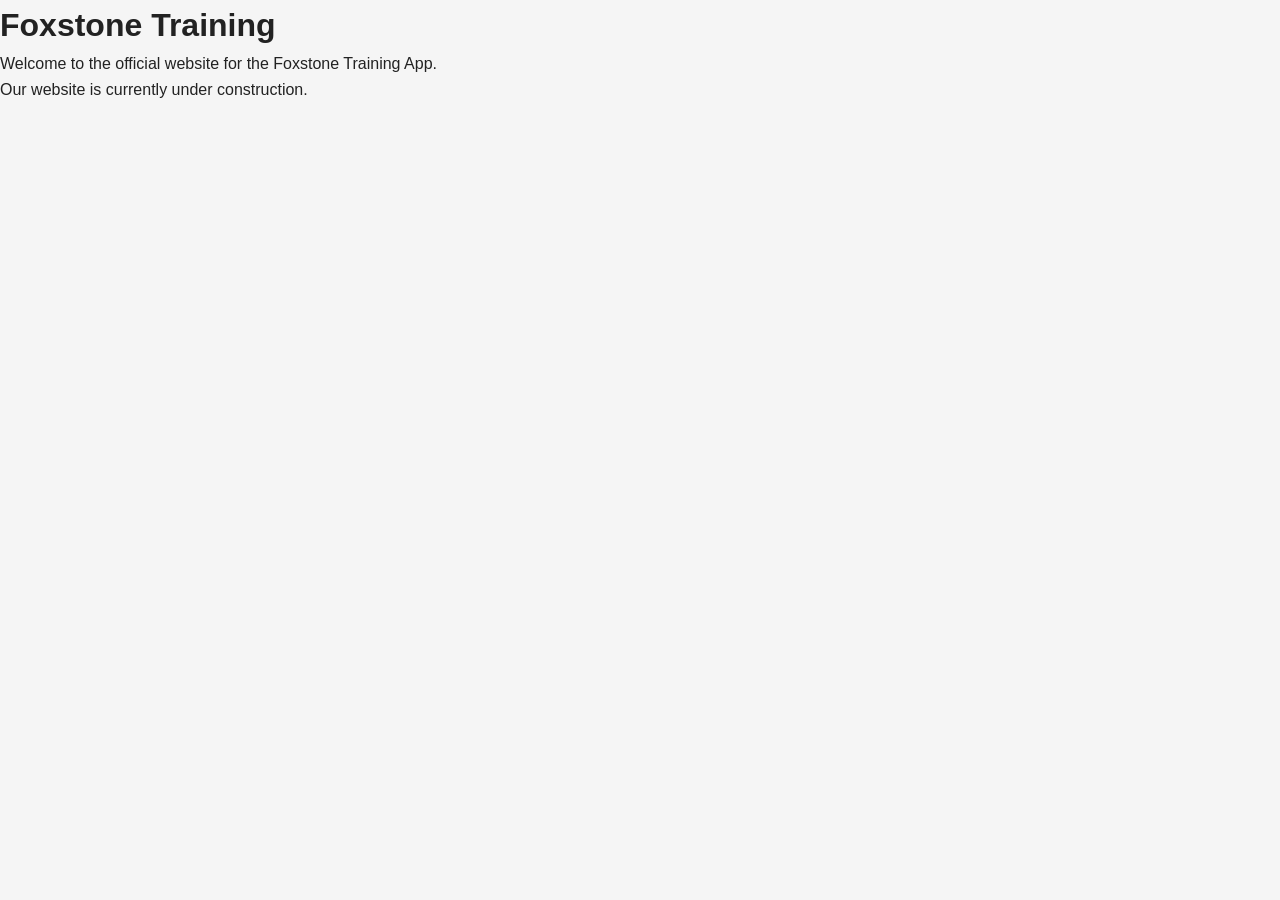
==== index.html @ b729b330 "Update index.html" ====
<!DOCTYPE html>
<html lang="en">
<head>
    <meta charset="UTF-8">
    <meta name="viewport" content="width=device-width, initial-scale=1.0">
    <title>Foxstone Training</title>
    <link rel="stylesheet" href="styles.css">
</head>
<body>

    <h1>Foxstone Training</h1>

    <p>Welcome to the official website for the Foxstone Training App.</p>

    <p>Our website is currently under construction.</p>

</body>
</html>
---- styles.css ----
/* Foxstone Training Website */

* {
    margin: 0;
    padding: 0;
    box-sizing: border-box;
}

body {
    font-family: Arial, Helvetica, sans-serif;
    background: #f5f5f5;
    color: #222;
    line-height: 1.6;
}

header {
    background: #b71c1c;
    color: white;
    text-align: center;
    padding: 60px 20px;
}

header h1 {
    font-size: 3rem;
    margin-bottom: 10px;
}

header p {
    font-size: 1.2rem;
}

main {
    max-width: 1000px;
    margin: 40px auto;
    padding: 20px;
}

section {
    background: white;
    padding: 30px;
    margin-bottom: 20px;
    border-radius: 10px;
}
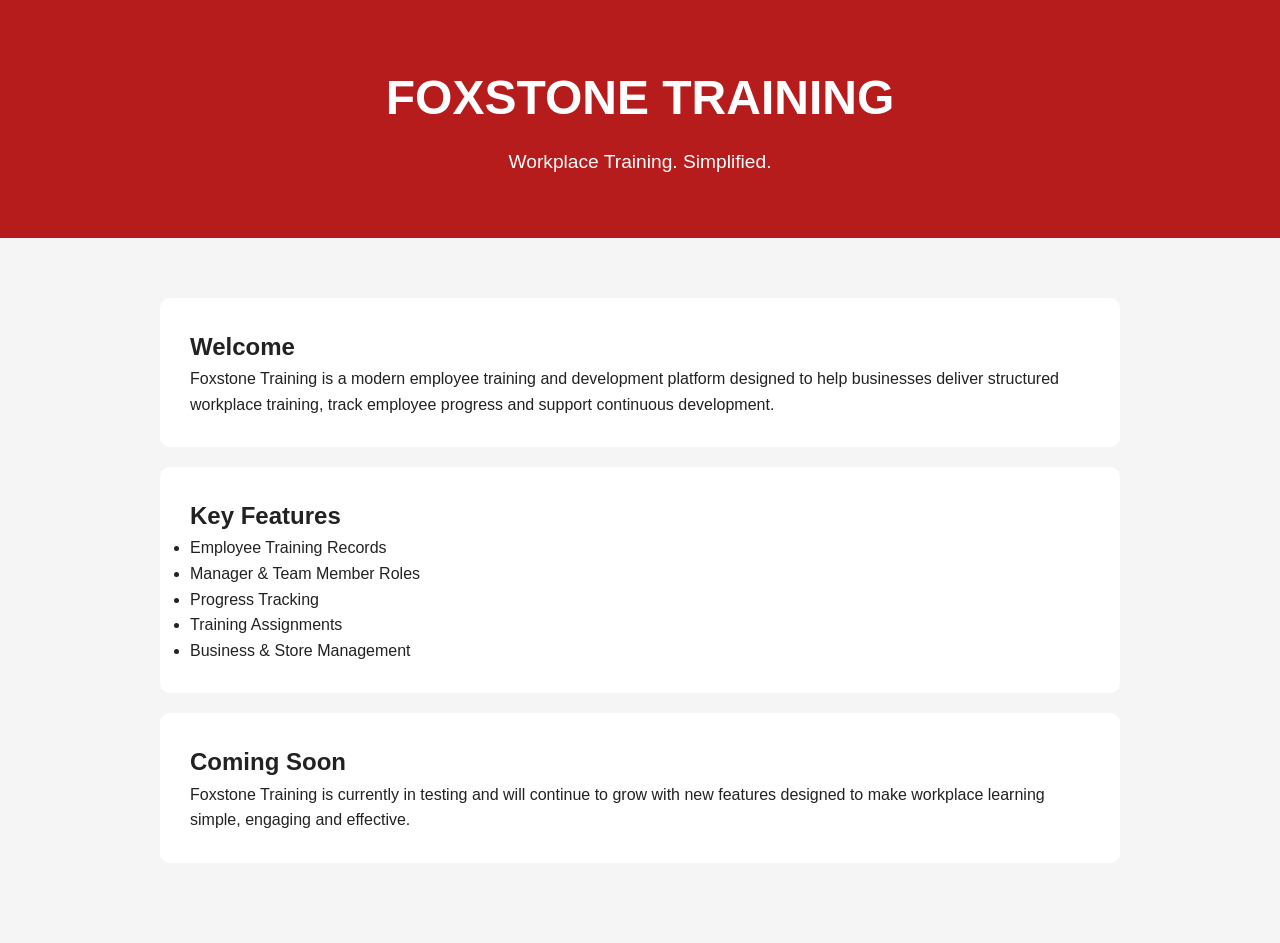
==== commit 8eff7ddd: "Update index.html" ====
--- a/index.html
+++ b/index.html
@@ -6,13 +6,53 @@
     <title>Foxstone Training</title>
     <link rel="stylesheet" href="styles.css">
 </head>
+
 <body>
 
-    <h1>Foxstone Training</h1>
+<header>
+    <h1>FOXSTONE TRAINING</h1>
+    <p>Workplace Training. Simplified.</p>
+</header>
 
-    <p>Welcome to the official website for the Foxstone Training App.</p>
+<main>
 
-    <p>Our website is currently under construction.</p>
+<section>
+    <h2>Welcome</h2>
+
+    <p>
+        Foxstone Training is a modern employee training and development platform
+        designed to help businesses deliver structured workplace training,
+        track employee progress and support continuous development.
+    </p>
+
+</section>
+
+<section>
+
+    <h2>Key Features</h2>
+
+    <ul>
+        <li>Employee Training Records</li>
+        <li>Manager & Team Member Roles</li>
+        <li>Progress Tracking</li>
+        <li>Training Assignments</li>
+        <li>Business & Store Management</li>
+    </ul>
+
+</section>
+
+<section>
+
+    <h2>Coming Soon</h2>
+
+    <p>
+        Foxstone Training is currently in testing and will continue to grow with
+        new features designed to make workplace learning simple, engaging and effective.
+    </p>
+
+</section>
+
+</main>
 
 </body>
 </html>
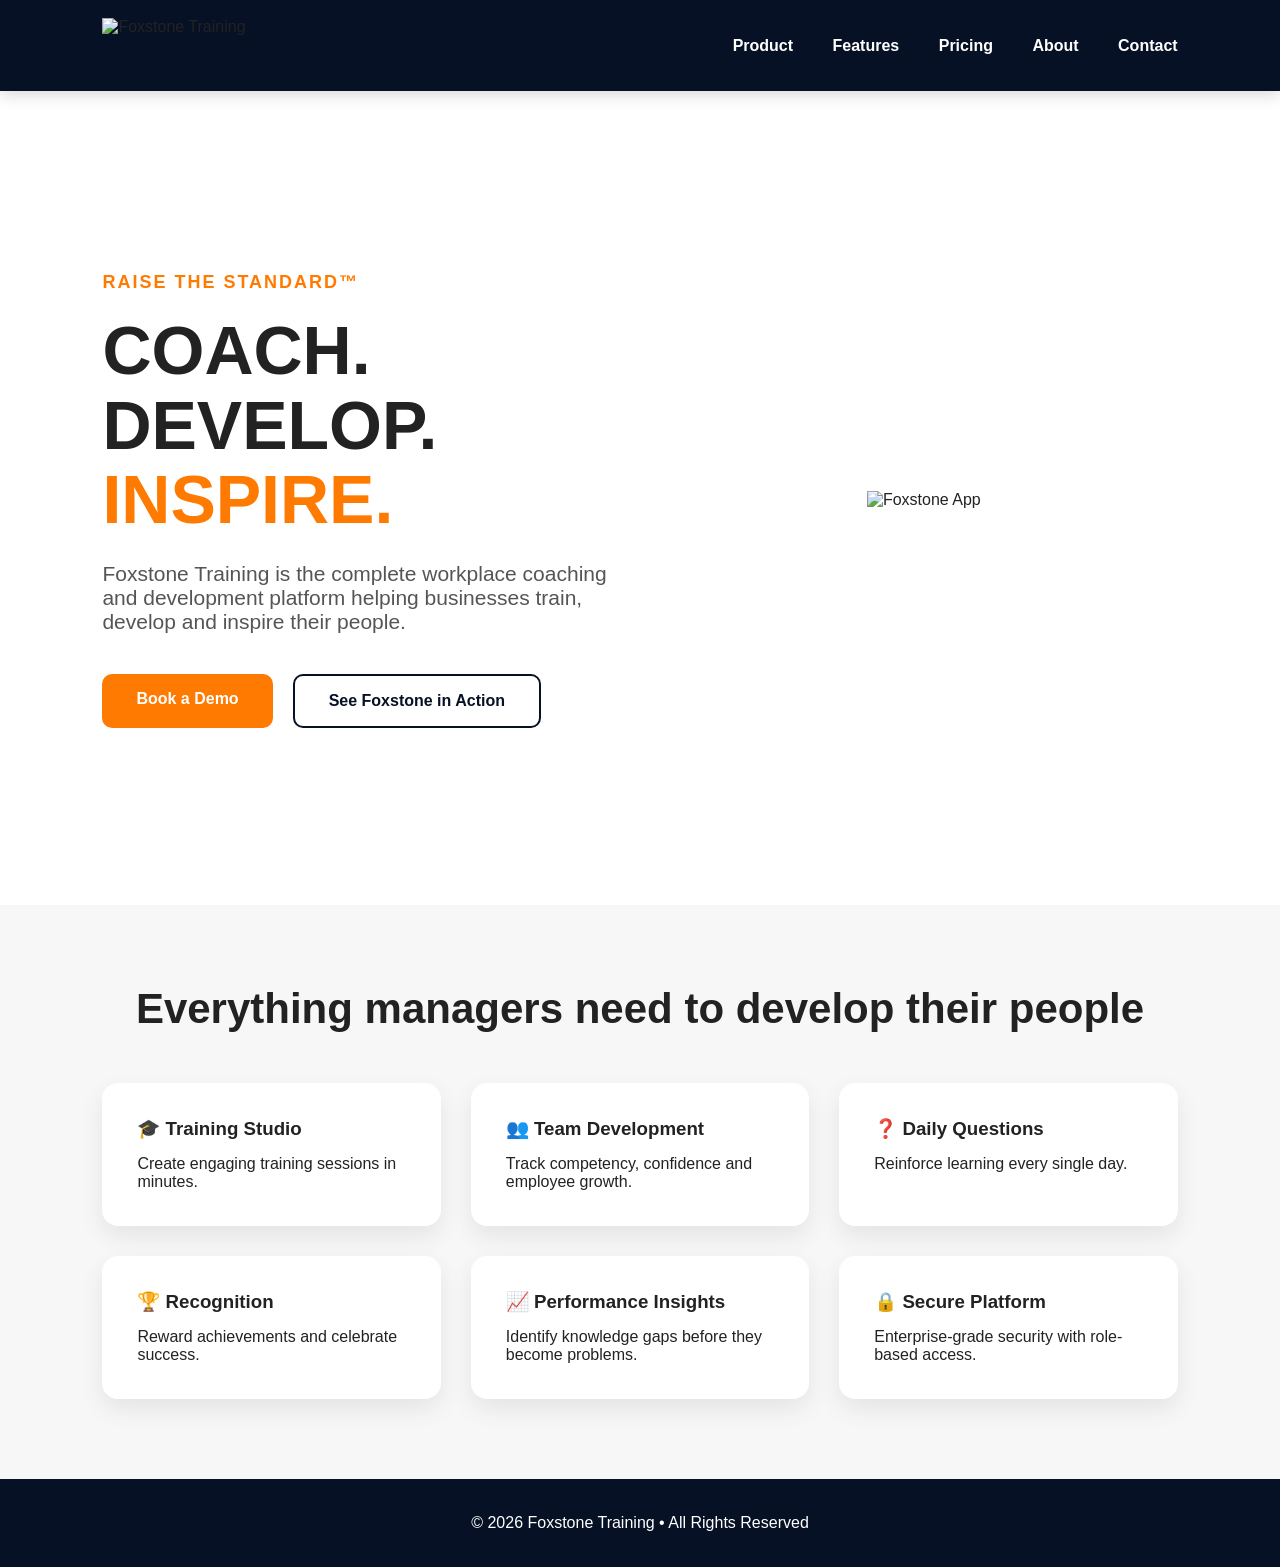
==== commit ef146d87: "Update index.html" ====
--- a/index.html
+++ b/index.html
@@ -1,58 +1,122 @@
 <!DOCTYPE html>
 <html lang="en">
+
 <head>
-    <meta charset="UTF-8">
-    <meta name="viewport" content="width=device-width, initial-scale=1.0">
-    <title>Foxstone Training</title>
-    <link rel="stylesheet" href="styles.css">
+
+<meta charset="UTF-8">
+<meta name="viewport" content="width=device-width, initial-scale=1.0">
+
+<title>Foxstone Training | Workplace Learning Platform</title>
+
+<link rel="stylesheet" href="styles.css">
+
 </head>
 
 <body>
 
 <header>
-    <h1>FOXSTONE TRAINING</h1>
-    <p>Workplace Training. Simplified.</p>
+
+<img src="images/logo.png" class="logo" alt="Foxstone Training">
+
+<nav>
+
+<a href="#">Product</a>
+<a href="#">Features</a>
+<a href="#">Pricing</a>
+<a href="#">About</a>
+<a href="#">Contact</a>
+
+</nav>
+
 </header>
 
-<main>
+<section class="hero">
 
-<section>
-    <h2>Welcome</h2>
+<div class="hero-left">
 
-    <p>
-        Foxstone Training is a modern employee training and development platform
-        designed to help businesses deliver structured workplace training,
-        track employee progress and support continuous development.
-    </p>
+<div class="tagline">
+RAISE THE STANDARD™
+</div>
+
+<h1>
+
+COACH.<br>
+DEVELOP.<br>
+<span class="orange">INSPIRE.</span>
+
+</h1>
+
+<p>
+
+Foxstone Training is the complete workplace coaching and development
+platform helping businesses train, develop and inspire their people.
+
+</p>
+
+<div class="buttons">
+
+<a href="#" class="btn primary">Book a Demo</a>
+
+<a href="#" class="btn secondary">See Foxstone in Action</a>
+
+</div>
+
+</div>
+
+<div class="hero-right">
+
+<img src="images/hero.png" alt="Foxstone App">
+
+</div>
 
 </section>
 
-<section>
+<section class="features">
 
-    <h2>Key Features</h2>
+<h2>Everything managers need to develop their people</h2>
 
-    <ul>
-        <li>Employee Training Records</li>
-        <li>Manager & Team Member Roles</li>
-        <li>Progress Tracking</li>
-        <li>Training Assignments</li>
-        <li>Business & Store Management</li>
-    </ul>
+<div class="grid">
+
+<div class="card">
+<h3>🎓 Training Studio</h3>
+<p>Create engaging training sessions in minutes.</p>
+</div>
+
+<div class="card">
+<h3>👥 Team Development</h3>
+<p>Track competency, confidence and employee growth.</p>
+</div>
+
+<div class="card">
+<h3>❓ Daily Questions</h3>
+<p>Reinforce learning every single day.</p>
+</div>
+
+<div class="card">
+<h3>🏆 Recognition</h3>
+<p>Reward achievements and celebrate success.</p>
+</div>
+
+<div class="card">
+<h3>📈 Performance Insights</h3>
+<p>Identify knowledge gaps before they become problems.</p>
+</div>
+
+<div class="card">
+<h3>🔒 Secure Platform</h3>
+<p>Enterprise-grade security with role-based access.</p>
+</div>
+
+</div>
 
 </section>
 
-<section>
+<footer>
 
-    <h2>Coming Soon</h2>
+© 2026 Foxstone Training • All Rights Reserved
 
-    <p>
-        Foxstone Training is currently in testing and will continue to grow with
-        new features designed to make workplace learning simple, engaging and effective.
-    </p>
-
-</section>
-
-</main>
+</footer>
 
 </body>
+
 </html>
--- a/styles.css
+++ b/styles.css
@@ -1,43 +1,177 @@
-/* Foxstone Training Website */
-
-* {
-    margin: 0;
-    padding: 0;
-    box-sizing: border-box;
+*{
+    margin:0;
+    padding:0;
+    box-sizing:border-box;
 }
 
-body {
-    font-family: Arial, Helvetica, sans-serif;
-    background: #f5f5f5;
-    color: #222;
-    line-height: 1.6;
+body{
+    font-family:Arial,Helvetica,sans-serif;
+    background:#ffffff;
+    color:#222;
 }
 
-header {
-    background: #b71c1c;
-    color: white;
-    text-align: center;
-    padding: 60px 20px;
+header{
+    position:fixed;
+    top:0;
+    left:0;
+    width:100%;
+    background:#071126;
+    padding:18px 8%;
+    display:flex;
+    justify-content:space-between;
+    align-items:center;
+    z-index:1000;
+    box-shadow:0 4px 15px rgba(0,0,0,.15);
 }
 
-header h1 {
-    font-size: 3rem;
-    margin-bottom: 10px;
+.logo{
+    height:55px;
 }
 
-header p {
-    font-size: 1.2rem;
+nav a{
+    color:white;
+    text-decoration:none;
+    margin-left:35px;
+    font-weight:bold;
+    transition:.3s;
 }
 
-main {
-    max-width: 1000px;
-    margin: 40px auto;
-    padding: 20px;
+nav a:hover{
+    color:#ff7a00;
 }
 
-section {
-    background: white;
-    padding: 30px;
-    margin-bottom: 20px;
-    border-radius: 10px;
+.hero{
+    margin-top:95px;
+    min-height:90vh;
+    display:flex;
+    align-items:center;
+    justify-content:space-between;
+    padding:80px 8%;
+    gap:60px;
 }
+
+.hero-left{
+    flex:1;
+}
+
+.hero-right{
+    flex:1;
+    text-align:center;
+}
+
+.hero-right img{
+    width:100%;
+    max-width:700px;
+}
+
+.tagline{
+    color:#ff7a00;
+    font-size:18px;
+    font-weight:bold;
+    letter-spacing:2px;
+    margin-bottom:20px;
+}
+
+.hero h1{
+    font-size:68px;
+    line-height:1.1;
+    margin-bottom:25px;
+}
+
+.orange{
+    color:#ff7a00;
+}
+
+.hero p{
+    font-size:21px;
+    color:#555;
+    margin-bottom:40px;
+    max-width:600px;
+}
+
+.buttons{
+    display:flex;
+    gap:20px;
+}
+
+.btn{
+    padding:16px 34px;
+    border-radius:10px;
+    text-decoration:none;
+    font-weight:bold;
+    transition:.3s;
+}
+
+.primary{
+    background:#ff7a00;
+    color:white;
+}
+
+.secondary{
+    border:2px solid #071126;
+    color:#071126;
+}
+
+.btn:hover{
+    transform:translateY(-3px);
+}
+
+.features{
+    padding:80px 8%;
+    background:#f7f7f7;
+}
+
+.features h2{
+    text-align:center;
+    font-size:42px;
+    margin-bottom:50px;
+}
+
+.grid{
+    display:grid;
+    grid-template-columns:repeat(3,1fr);
+    gap:30px;
+}
+
+.card{
+    background:white;
+    padding:35px;
+    border-radius:16px;
+    box-shadow:0 10px 25px rgba(0,0,0,.08);
+}
+
+.card h3{
+    margin-bottom:15px;
+}
+
+footer{
+    background:#071126;
+    color:white;
+    text-align:center;
+    padding:35px;
+}
+
+@media(max-width:900px){
+
+.hero{
+flex-direction:column;
+text-align:center;
+}
+
+.hero h1{
+font-size:46px;
+}
+
+.grid{
+grid-template-columns:1fr;
+}
+
+.buttons{
+justify-content:center;
+}
+
+nav{
+display:none;
+}
+
+}
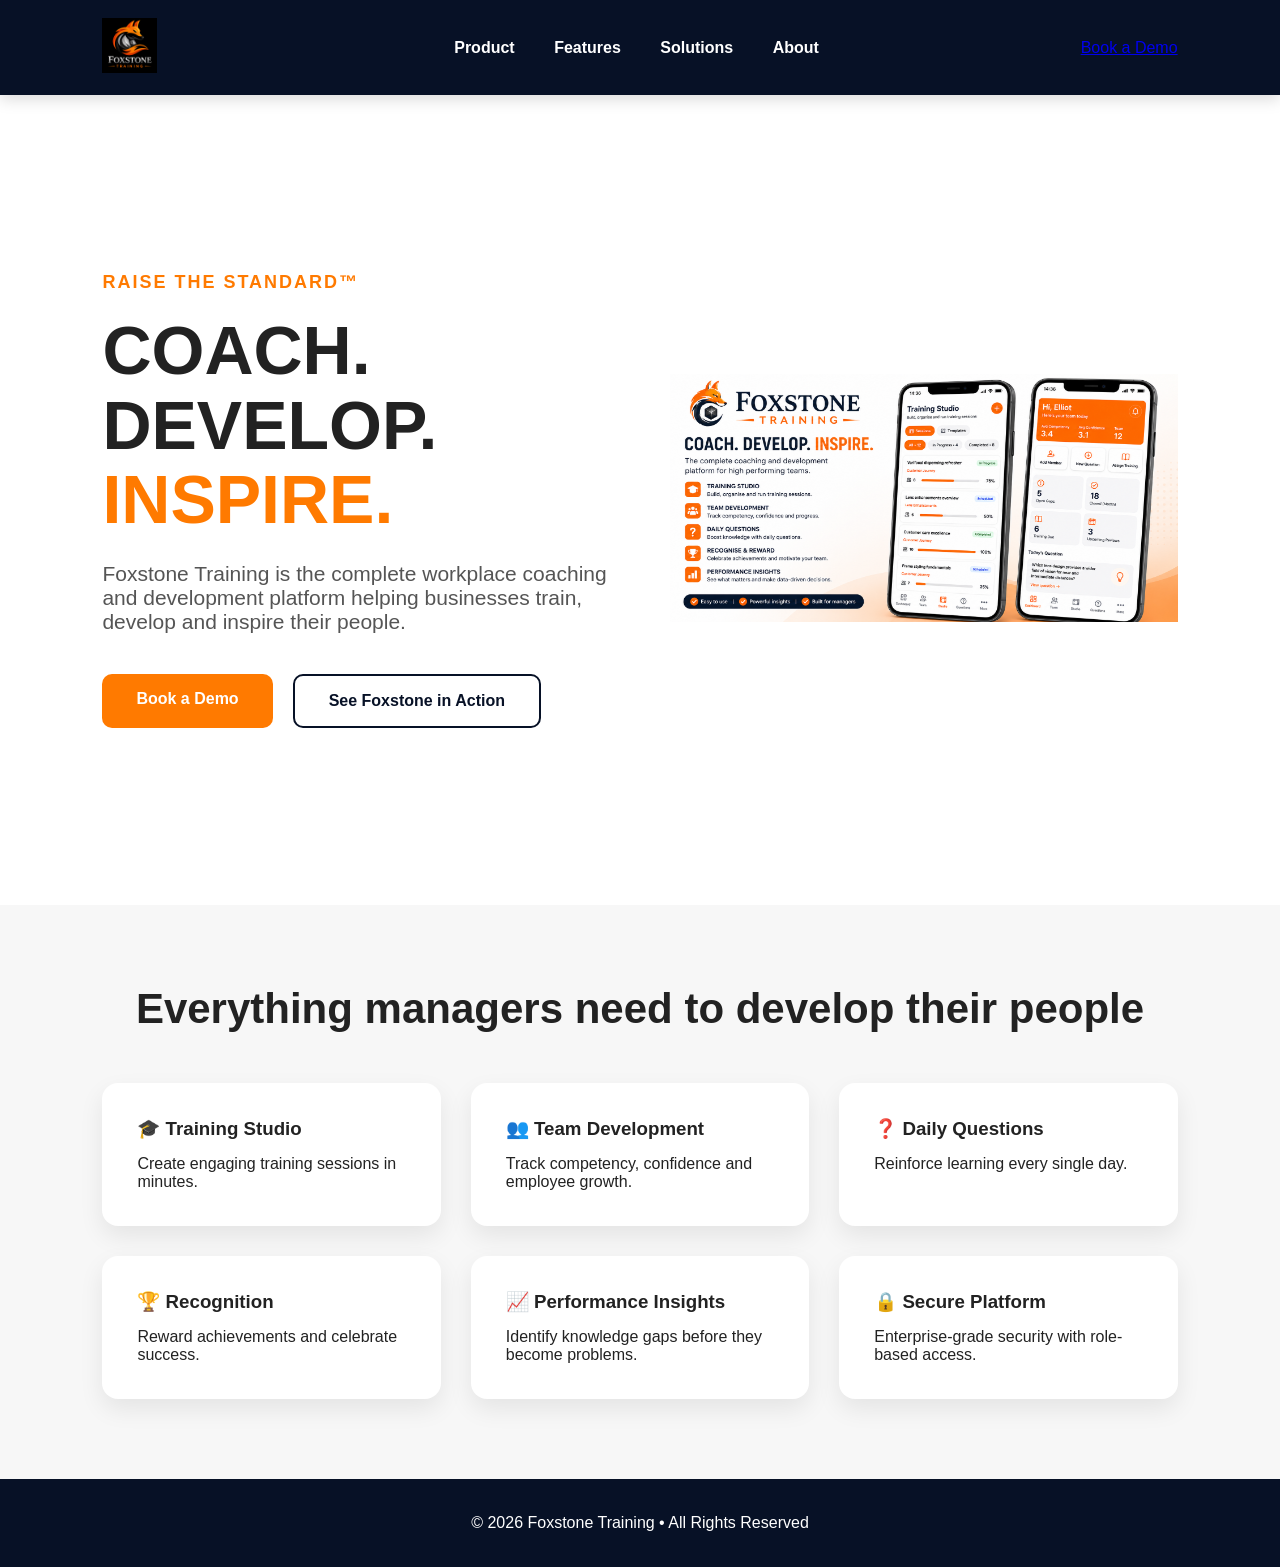
==== commit ae07abff: "Update index.html" ====
--- a/index.html
+++ b/index.html
@@ -16,17 +16,22 @@
 
 <header>
 
-<img src="images/logo.png" class="logo" alt="Foxstone Training">
+    <div class="logo-container">
+        <img src="images/logo.png" class="logo" alt="Foxstone Training">
+    </div>
 
-<nav>
+    <nav>
 
-<a href="#">Product</a>
-<a href="#">Features</a>
-<a href="#">Pricing</a>
-<a href="#">About</a>
-<a href="#">Contact</a>
+        <a href="#">Product</a>
+        <a href="#">Features</a>
+        <a href="#">Solutions</a>
+        <a href="#">About</a>
 
-</nav>
+    </nav>
+
+    <a href="#" class="demo-btn">
+        Book a Demo
+    </a>
 
 </header>
 
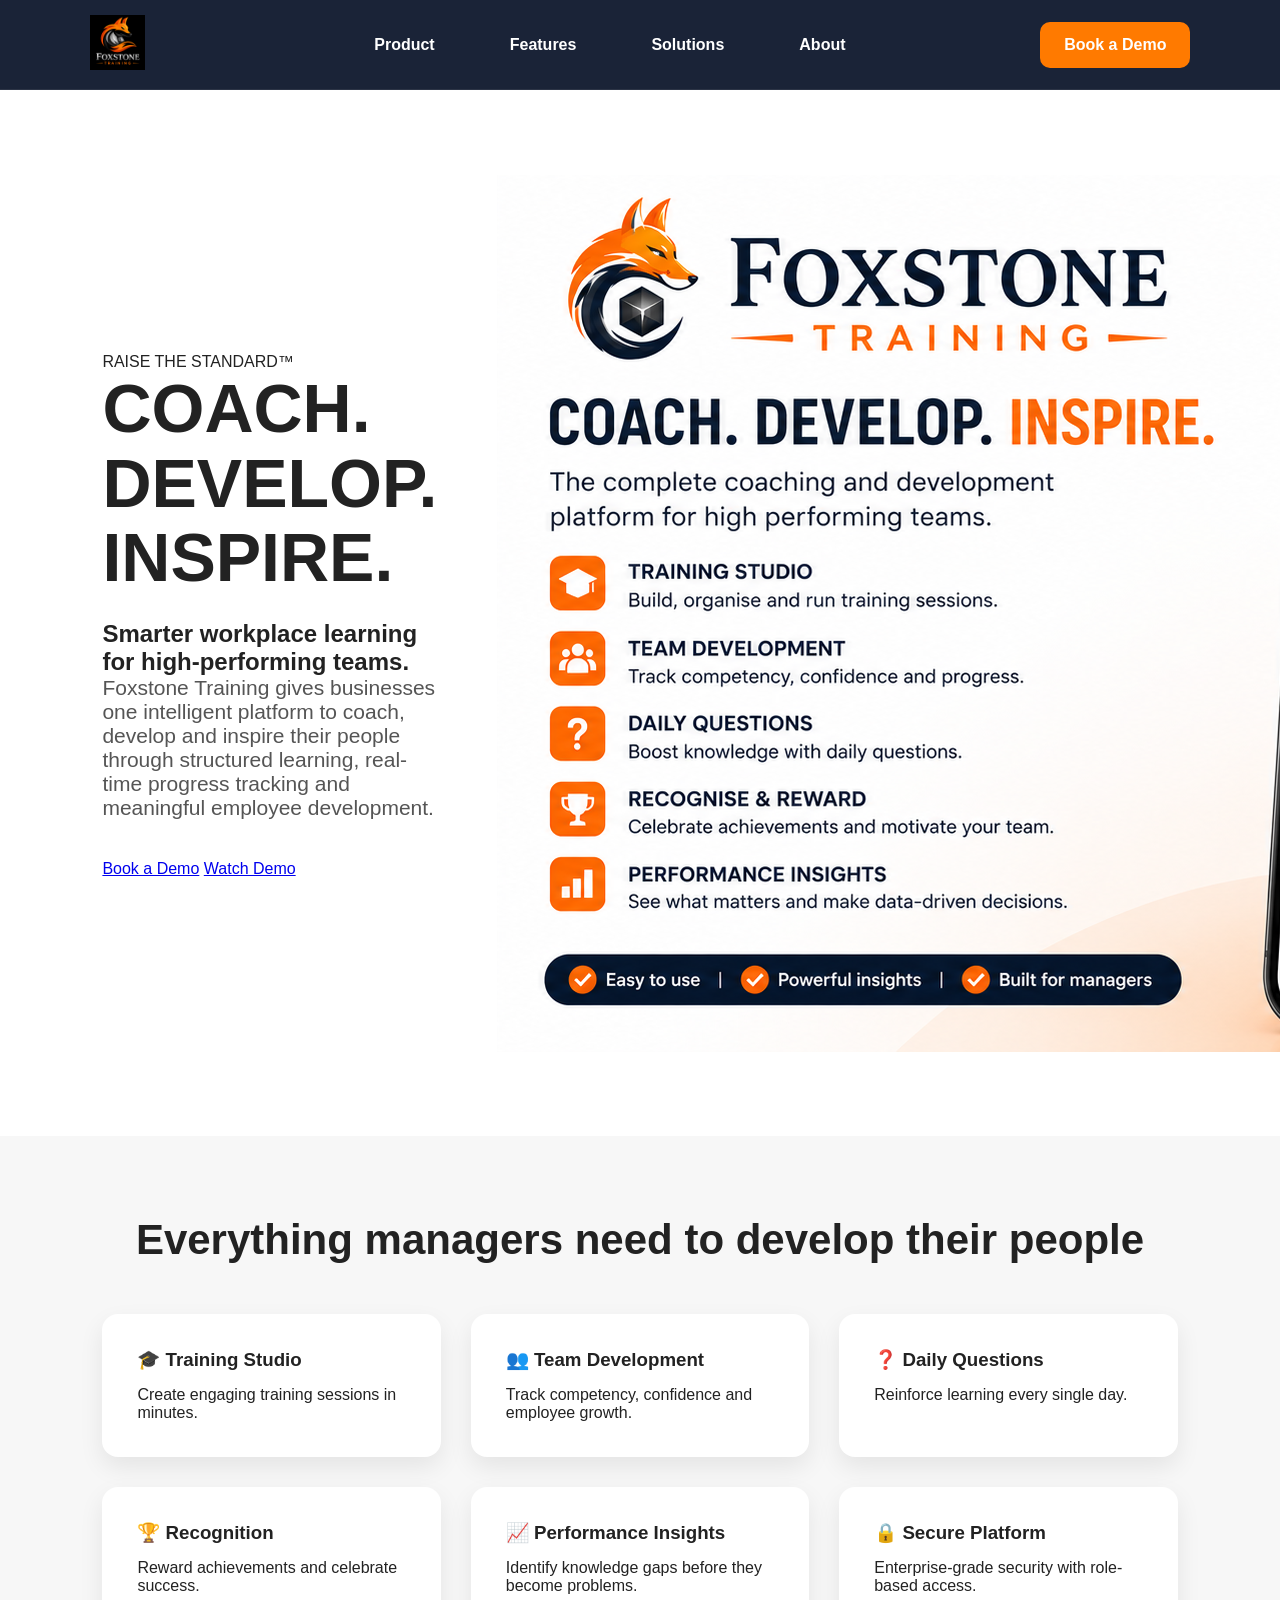
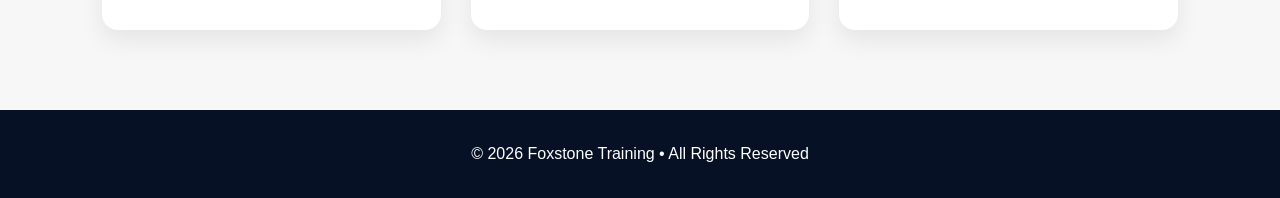
==== commit 7f889f6c: "Update index.html" ====
--- a/index.html
+++ b/index.html
@@ -37,42 +37,39 @@
 
 <section class="hero">
 
-<div class="hero-left">
+    <div class="hero-text">
 
-<div class="tagline">
-RAISE THE STANDARD™
-</div>
+        <span class="tag">RAISE THE STANDARD™</span>
 
-<h1>
+        <h1>
+            COACH.<br>
+            DEVELOP.<br>
+            INSPIRE.
+        </h1>
 
-COACH.<br>
-DEVELOP.<br>
-<span class="orange">INSPIRE.</span>
+        <h2>Smarter workplace learning for high-performing teams.</h2>
 
-</h1>
+        <p>
+            Foxstone Training gives businesses one intelligent platform to coach,
+            develop and inspire their people through structured learning,
+            real-time progress tracking and meaningful employee development.
+        </p>
 
-<p>
+        <div class="hero-buttons">
 
-Foxstone Training is the complete workplace coaching and development
-platform helping businesses train, develop and inspire their people.
+            <a href="#" class="primary-btn">Book a Demo</a>
 
-</p>
+            <a href="#" class="secondary-btn">Watch Demo</a>
 
-<div class="buttons">
+        </div>
 
-<a href="#" class="btn primary">Book a Demo</a>
+    </div>
 
-<a href="#" class="btn secondary">See Foxstone in Action</a>
+    <div class="hero-image">
 
-</div>
+        <img src="images/hero.png" alt="Foxstone App">
 
-</div>
-
-<div class="hero-right">
-
-<img src="images/hero.png" alt="Foxstone App">
-
-</div>
+    </div>
 
 </section>
 
--- a/styles.css
+++ b/styles.css
@@ -11,17 +11,91 @@
 }
 
 header{
-    position:fixed;
-    top:0;
-    left:0;
-    width:100%;
-    background:#071126;
-    padding:18px 8%;
-    display:flex;
-    justify-content:space-between;
-    align-items:center;
-    z-index:1000;
-    box-shadow:0 4px 15px rgba(0,0,0,.15);
+
+position:fixed;
+
+top:0;
+
+left:0;
+
+width:100%;
+
+height:90px;
+
+padding:0 7%;
+
+display:flex;
+
+justify-content:space-between;
+
+align-items:center;
+
+background:rgba(7,17,38,.92);
+
+backdrop-filter:blur(15px);
+
+z-index:1000;
+
+border-bottom:1px solid rgba(255,255,255,.08);
+
+}
+
+.logo{
+
+height:60px;
+
+}
+
+nav{
+
+display:flex;
+
+gap:40px;
+
+}
+
+nav a{
+
+color:white;
+
+text-decoration:none;
+
+font-weight:600;
+
+transition:.3s;
+
+}
+
+nav a:hover{
+
+color:#ff7a00;
+
+}
+
+.demo-btn{
+
+background:#ff7a00;
+
+color:white;
+
+padding:14px 24px;
+
+border-radius:10px;
+
+text-decoration:none;
+
+font-weight:bold;
+
+transition:.3s;
+
+}
+
+.demo-btn:hover{
+
+transform:translateY(-3px);
+
+box-shadow:0 12px 30px rgba(255,122,0,.35);
+
 }
 
 .logo{
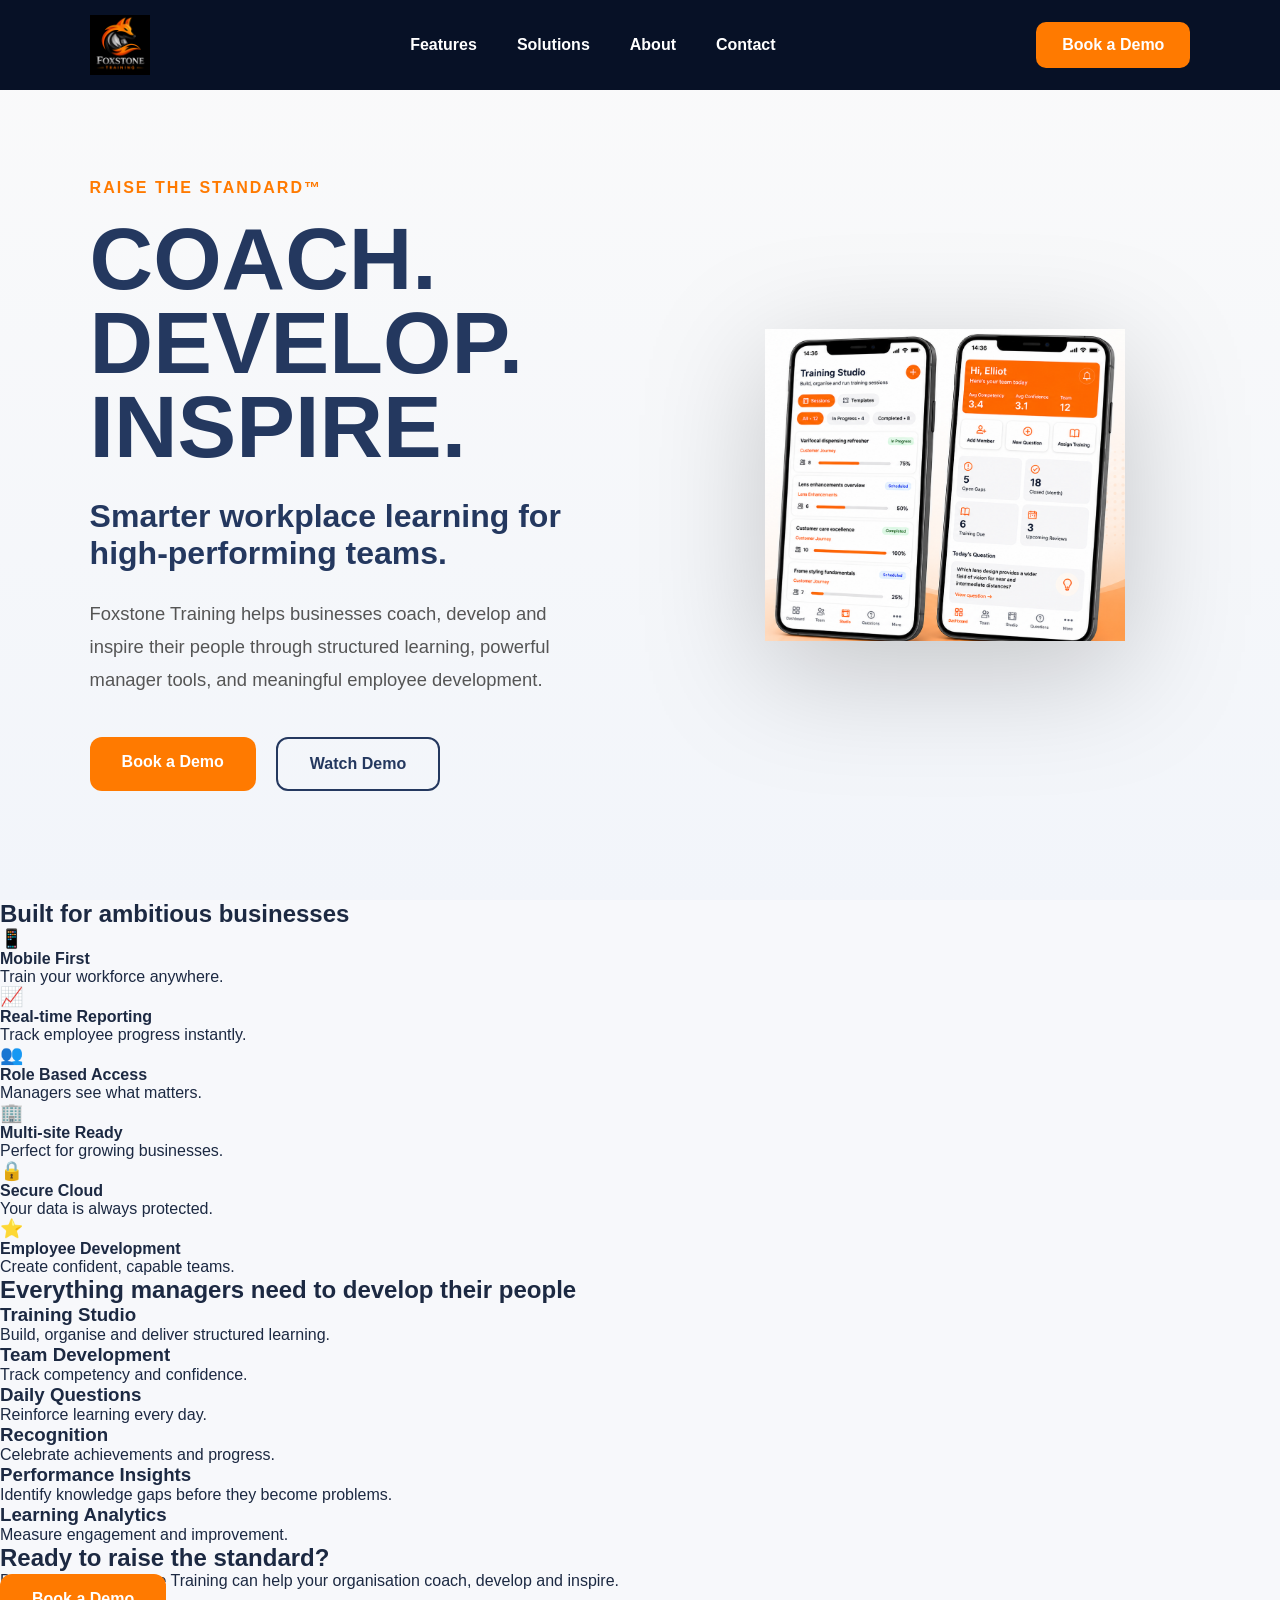
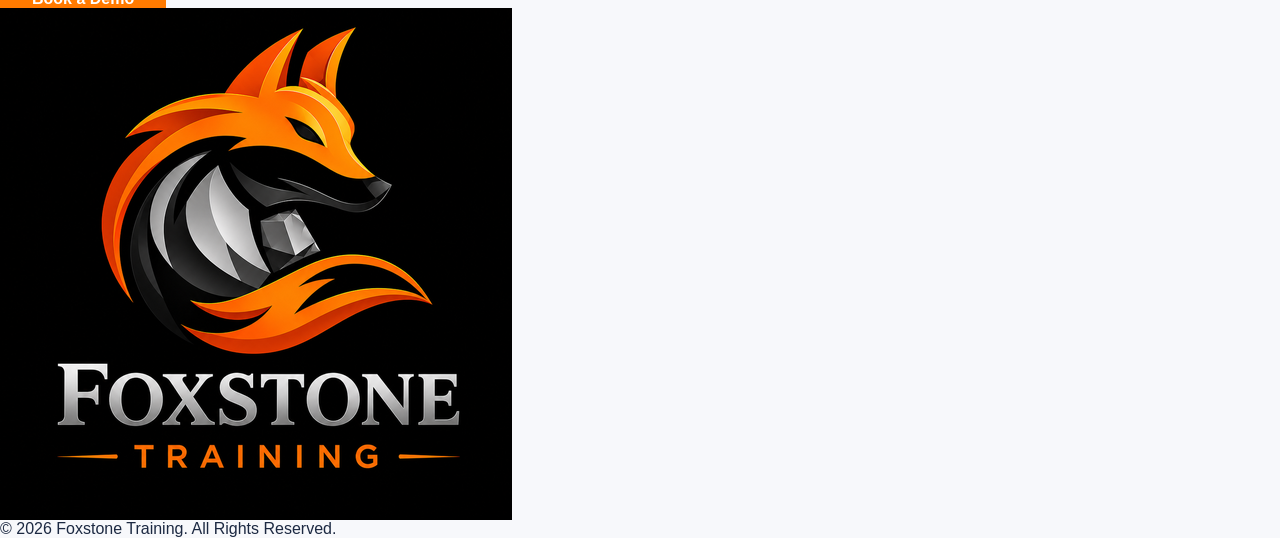
==== commit 32e46dd7: "Update index.html" ====
--- a/index.html
+++ b/index.html
@@ -1,31 +1,28 @@
 <!DOCTYPE html>
 <html lang="en">
-
 <head>
-
-<meta charset="UTF-8">
-<meta name="viewport" content="width=device-width, initial-scale=1.0">
-
-<title>Foxstone Training | Workplace Learning Platform</title>
-
-<link rel="stylesheet" href="styles.css">
-
+    <meta charset="UTF-8">
+    <meta name="viewport" content="width=device-width, initial-scale=1.0">
+
+    <title>Foxstone Training | Workplace Learning Platform</title>
+
+    <link rel="stylesheet" href="styles.css">
 </head>
 
 <body>
 
 <header>
 
-    <div class="logo-container">
+    <a href="#" class="logo-container">
         <img src="images/logo.png" class="logo" alt="Foxstone Training">
-    </div>
+    </a>
 
     <nav>
 
-        <a href="#">Product</a>
-        <a href="#">Features</a>
-        <a href="#">Solutions</a>
-        <a href="#">About</a>
+        <a href="#features">Features</a>
+        <a href="#solutions">Solutions</a>
+        <a href="#about">About</a>
+        <a href="#contact">Contact</a>
 
     </nav>
 
@@ -35,31 +32,52 @@
 
 </header>
 
+
 <section class="hero">
 
     <div class="hero-text">
 
-        <span class="tag">RAISE THE STANDARD™</span>
+        <span class="tag">
+            RAISE THE STANDARD™
+        </span>
 
         <h1>
+
             COACH.<br>
             DEVELOP.<br>
             INSPIRE.
+
         </h1>
 
-        <h2>Smarter workplace learning for high-performing teams.</h2>
+        <h2>
+
+            Smarter workplace learning
+            for high-performing teams.
+
+        </h2>
 
         <p>
-            Foxstone Training gives businesses one intelligent platform to coach,
-            develop and inspire their people through structured learning,
-            real-time progress tracking and meaningful employee development.
+
+            Foxstone Training helps businesses coach,
+            develop and inspire their people through
+            structured learning, powerful manager tools,
+            and meaningful employee development.
+
         </p>
 
         <div class="hero-buttons">
 
-            <a href="#" class="primary-btn">Book a Demo</a>
-
-            <a href="#" class="secondary-btn">Watch Demo</a>
+            <a href="#" class="primary-btn">
+
+                Book a Demo
+
+            </a>
+
+            <a href="#" class="secondary-btn">
+
+                Watch Demo
+
+            </a>
 
         </div>
 
@@ -67,58 +85,202 @@
 
     <div class="hero-image">
 
-        <img src="images/hero.png" alt="Foxstone App">
-
-    </div>
-
-</section>
-
-<section class="features">
-
-<h2>Everything managers need to develop their people</h2>
-
-<div class="grid">
-
-<div class="card">
-<h3>🎓 Training Studio</h3>
-<p>Create engaging training sessions in minutes.</p>
-</div>
-
-<div class="card">
-<h3>👥 Team Development</h3>
-<p>Track competency, confidence and employee growth.</p>
-</div>
-
-<div class="card">
-<h3>❓ Daily Questions</h3>
-<p>Reinforce learning every single day.</p>
-</div>
-
-<div class="card">
-<h3>🏆 Recognition</h3>
-<p>Reward achievements and celebrate success.</p>
-</div>
-
-<div class="card">
-<h3>📈 Performance Insights</h3>
-<p>Identify knowledge gaps before they become problems.</p>
-</div>
-
-<div class="card">
-<h3>🔒 Secure Platform</h3>
-<p>Enterprise-grade security with role-based access.</p>
-</div>
-
-</div>
-
-</section>
-
-<footer>
-
-© 2026 Foxstone Training • All Rights Reserved
+        <img src="images/hero.png" alt="Foxstone Training App">
+
+    </div>
+
+</section>
+
+
+<section class="trust">
+
+    <h2>
+
+        Built for ambitious businesses
+
+    </h2>
+
+    <div class="trust-grid">
+
+        <div class="trust-card">
+
+            <h3>📱</h3>
+
+            <h4>Mobile First</h4>
+
+            <p>Train your workforce anywhere.</p>
+
+        </div>
+
+        <div class="trust-card">
+
+            <h3>📈</h3>
+
+            <h4>Real-time Reporting</h4>
+
+            <p>Track employee progress instantly.</p>
+
+        </div>
+
+        <div class="trust-card">
+
+            <h3>👥</h3>
+
+            <h4>Role Based Access</h4>
+
+            <p>Managers see what matters.</p>
+
+        </div>
+
+        <div class="trust-card">
+
+            <h3>🏢</h3>
+
+            <h4>Multi-site Ready</h4>
+
+            <p>Perfect for growing businesses.</p>
+
+        </div>
+
+        <div class="trust-card">
+
+            <h3>🔒</h3>
+
+            <h4>Secure Cloud</h4>
+
+            <p>Your data is always protected.</p>
+
+        </div>
+
+        <div class="trust-card">
+
+            <h3>⭐</h3>
+
+            <h4>Employee Development</h4>
+
+            <p>Create confident, capable teams.</p>
+
+        </div>
+
+    </div>
+
+</section>
+
+
+<section id="features" class="features">
+
+    <h2>
+
+        Everything managers need
+        to develop their people
+
+    </h2>
+
+    <div class="feature-grid">
+
+        <article class="feature-card">
+
+            <h3>Training Studio</h3>
+
+            <p>
+                Build, organise and deliver structured learning.
+            </p>
+
+        </article>
+
+        <article class="feature-card">
+
+            <h3>Team Development</h3>
+
+            <p>
+                Track competency and confidence.
+            </p>
+
+        </article>
+
+        <article class="feature-card">
+
+            <h3>Daily Questions</h3>
+
+            <p>
+                Reinforce learning every day.
+            </p>
+
+        </article>
+
+        <article class="feature-card">
+
+            <h3>Recognition</h3>
+
+            <p>
+                Celebrate achievements and progress.
+            </p>
+
+        </article>
+
+        <article class="feature-card">
+
+            <h3>Performance Insights</h3>
+
+            <p>
+                Identify knowledge gaps before they become problems.
+            </p>
+
+        </article>
+
+        <article class="feature-card">
+
+            <h3>Learning Analytics</h3>
+
+            <p>
+                Measure engagement and improvement.
+            </p>
+
+        </article>
+
+    </div>
+
+</section>
+
+
+<section class="cta">
+
+    <h2>
+
+        Ready to raise the standard?
+
+    </h2>
+
+    <p>
+
+        Discover how Foxstone Training can help
+        your organisation coach, develop and inspire.
+
+    </p>
+
+    <a href="#" class="primary-btn">
+
+        Book a Demo
+
+    </a>
+
+</section>
+
+
+<footer id="contact">
+
+    <img src="images/logo.png" class="footer-logo" alt="Foxstone">
+
+    <p>
+
+        © 2026 Foxstone Training.
+        All Rights Reserved.
+
+    </p>
 
 </footer>
 
+<script src="script.js"></script>
+
 </body>
-
 </html>
--- a/styles.css
+++ b/styles.css
@@ -1,3 +1,7 @@
+/* ==========================
+   FOXSTONE WEBSITE v1.0
+========================== */
+
 *{
     margin:0;
     padding:0;
@@ -5,108 +9,47 @@
 }
 
 body{
-    font-family:Arial,Helvetica,sans-serif;
-    background:#ffffff;
-    color:#222;
-}
+    font-family:Arial, Helvetica, sans-serif;
+    background:#f7f8fb;
+    color:#1c2942;
+}
+
+img{
+    max-width:100%;
+    display:block;
+}
+
+/* ==========================
+   HEADER
+========================== */
 
 header{
-
-position:fixed;
-
-top:0;
-
-left:0;
-
-width:100%;
-
-height:90px;
-
-padding:0 7%;
-
-display:flex;
-
-justify-content:space-between;
-
-align-items:center;
-
-background:rgba(7,17,38,.92);
-
-backdrop-filter:blur(15px);
-
-z-index:1000;
-
-border-bottom:1px solid rgba(255,255,255,.08);
-
+    position:fixed;
+    top:0;
+    left:0;
+    width:100%;
+    height:90px;
+    padding:0 7%;
+    display:flex;
+    justify-content:space-between;
+    align-items:center;
+    background:#071126;
+    z-index:1000;
 }
 
 .logo{
-
-height:60px;
-
+    height:60px;
 }
 
 nav{
-
-display:flex;
-
-gap:40px;
-
+    display:flex;
+    gap:40px;
 }
 
 nav a{
-
-color:white;
-
-text-decoration:none;
-
-font-weight:600;
-
-transition:.3s;
-
-}
-
-nav a:hover{
-
-color:#ff7a00;
-
-}
-
-.demo-btn{
-
-background:#ff7a00;
-
-color:white;
-
-padding:14px 24px;
-
-border-radius:10px;
-
-text-decoration:none;
-
-font-weight:bold;
-
-transition:.3s;
-
-}
-
-.demo-btn:hover{
-
-transform:translateY(-3px);
-
-box-shadow:0 12px 30px rgba(255,122,0,.35);
-
-}
-
-.logo{
-    height:55px;
-}
-
-nav a{
-    color:white;
-    text-decoration:none;
-    margin-left:35px;
-    font-weight:bold;
+    color:white;
+    text-decoration:none;
+    font-weight:600;
     transition:.3s;
 }
 
@@ -114,138 +57,173 @@
     color:#ff7a00;
 }
 
+.demo-btn{
+    background:#ff7a00;
+    color:white;
+    padding:14px 26px;
+    border-radius:10px;
+    text-decoration:none;
+    font-weight:bold;
+    transition:.3s;
+}
+
+.demo-btn:hover{
+    transform:translateY(-3px);
+}
+
+/* ==========================
+   HERO
+========================== */
+
 .hero{
-    margin-top:95px;
-    min-height:90vh;
-    display:flex;
+
+    min-height:100vh;
+
+    padding:150px 7% 80px;
+
+    display:flex;
+
+    justify-content:space-between;
+
     align-items:center;
-    justify-content:space-between;
-    padding:80px 8%;
-    gap:60px;
-}
-
-.hero-left{
+
+    gap:120px;
+
+    background:linear-gradient(
+    180deg,
+    #fafafa 0%,
+    #f2f5fa 100%);
+
+}
+
+.hero-text{
+
     flex:1;
-}
-
-.hero-right{
+
+}
+
+.tag{
+
+    color:#ff7a00;
+
+    font-weight:bold;
+
+    letter-spacing:2px;
+
+    display:block;
+
+    margin-bottom:20px;
+
+}
+
+.hero h1{
+
+    font-size:5.5rem;
+
+    line-height:.95;
+
+    color:#24385f;
+
+    margin-bottom:30px;
+
+}
+
+.hero h2{
+
+    font-size:2rem;
+
+    color:#24385f;
+
+    margin-bottom:25px;
+
+}
+
+.hero p{
+
+    font-size:1.15rem;
+
+    line-height:1.8;
+
+    max-width:560px;
+
+    color:#555;
+
+    margin-bottom:40px;
+
+}
+
+.hero-buttons{
+
+    display:flex;
+
+    gap:20px;
+
+}
+
+.primary-btn{
+
+    background:#ff7a00;
+
+    color:white;
+
+    text-decoration:none;
+
+    padding:16px 32px;
+
+    border-radius:12px;
+
+    font-weight:bold;
+
+    transition:.3s;
+
+}
+
+.primary-btn:hover{
+
+    transform:translateY(-3px);
+
+}
+
+.secondary-btn{
+
+    border:2px solid #24385f;
+
+    color:#24385f;
+
+    text-decoration:none;
+
+    padding:16px 32px;
+
+    border-radius:12px;
+
+    font-weight:bold;
+
+    transition:.3s;
+
+}
+
+.secondary-btn:hover{
+
+    background:#24385f;
+
+    color:white;
+
+}
+
+.hero-image{
+
     flex:1;
-    text-align:center;
-}
-
-.hero-right img{
-    width:100%;
-    max-width:700px;
-}
-
-.tagline{
-    color:#ff7a00;
-    font-size:18px;
-    font-weight:bold;
-    letter-spacing:2px;
-    margin-bottom:20px;
-}
-
-.hero h1{
-    font-size:68px;
-    line-height:1.1;
-    margin-bottom:25px;
-}
-
-.orange{
-    color:#ff7a00;
-}
-
-.hero p{
-    font-size:21px;
-    color:#555;
-    margin-bottom:40px;
-    max-width:600px;
-}
-
-.buttons{
-    display:flex;
-    gap:20px;
-}
-
-.btn{
-    padding:16px 34px;
-    border-radius:10px;
-    text-decoration:none;
-    font-weight:bold;
-    transition:.3s;
-}
-
-.primary{
-    background:#ff7a00;
-    color:white;
-}
-
-.secondary{
-    border:2px solid #071126;
-    color:#071126;
-}
-
-.btn:hover{
-    transform:translateY(-3px);
-}
-
-.features{
-    padding:80px 8%;
-    background:#f7f7f7;
-}
-
-.features h2{
-    text-align:center;
-    font-size:42px;
-    margin-bottom:50px;
-}
-
-.grid{
-    display:grid;
-    grid-template-columns:repeat(3,1fr);
-    gap:30px;
-}
-
-.card{
-    background:white;
-    padding:35px;
-    border-radius:16px;
-    box-shadow:0 10px 25px rgba(0,0,0,.08);
-}
-
-.card h3{
-    margin-bottom:15px;
-}
-
-footer{
-    background:#071126;
-    color:white;
-    text-align:center;
-    padding:35px;
-}
-
-@media(max-width:900px){
-
-.hero{
-flex-direction:column;
-text-align:center;
-}
-
-.hero h1{
-font-size:46px;
-}
-
-.grid{
-grid-template-columns:1fr;
-}
-
-.buttons{
-justify-content:center;
-}
-
-nav{
-display:none;
-}
-
-}
+
+    display:flex;
+
+    justify-content:center;
+
+}
+
+.hero-image img{
+
+    width:360px;
+
+    filter:drop-shadow(0 30px 60px rgba(0,0,0,.20));
+
+}
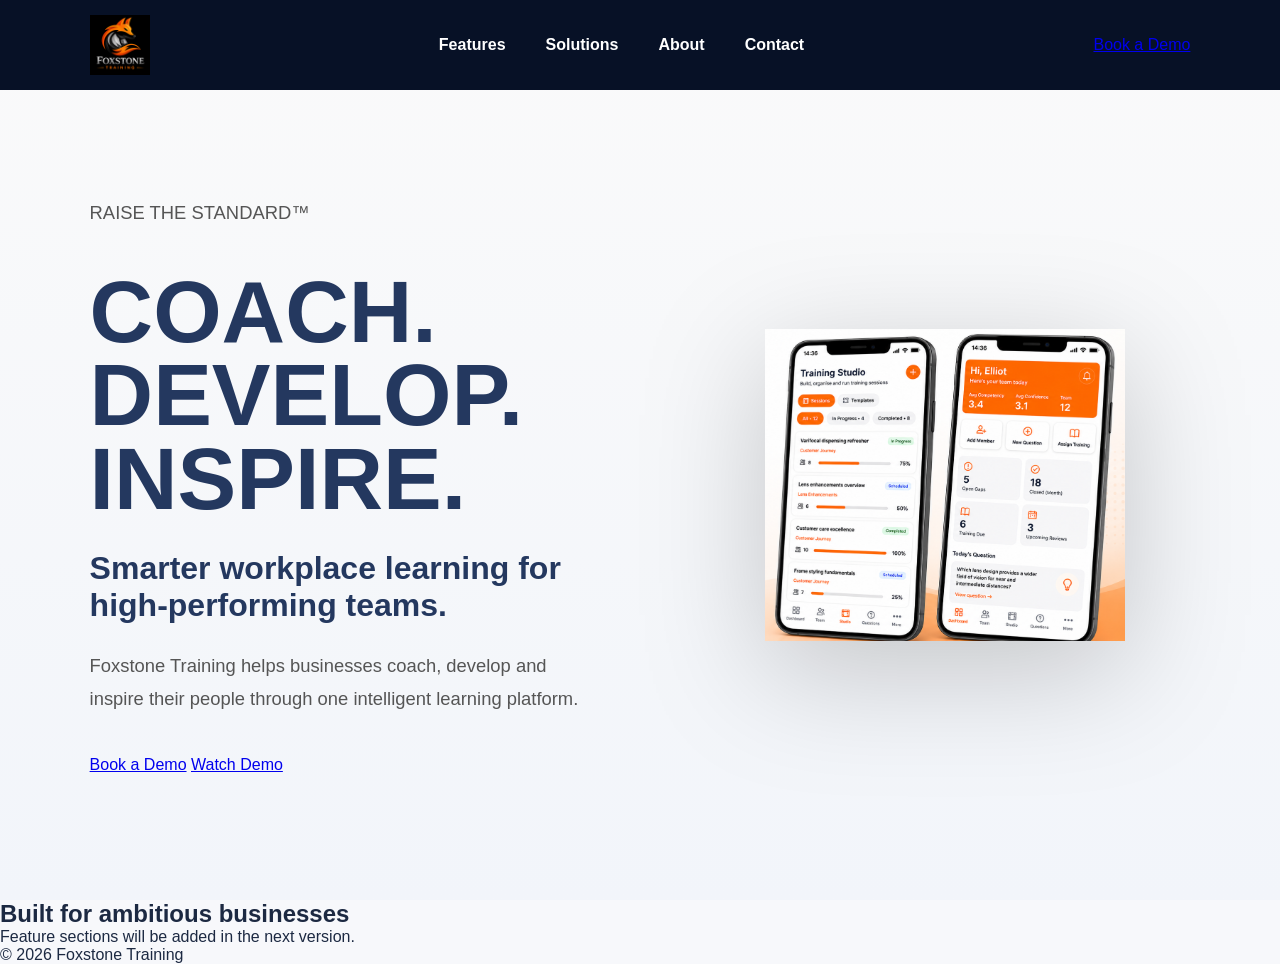
==== commit 24aeb6c3: "Add files via upload" ====
--- a/index.html
+++ b/index.html
@@ -1,286 +1,49 @@
 <!DOCTYPE html>
 <html lang="en">
 <head>
-    <meta charset="UTF-8">
-    <meta name="viewport" content="width=device-width, initial-scale=1.0">
-
-    <title>Foxstone Training | Workplace Learning Platform</title>
-
-    <link rel="stylesheet" href="styles.css">
+<meta charset="UTF-8">
+<meta name="viewport" content="width=device-width, initial-scale=1.0">
+<title>Foxstone Training</title>
+<link rel="stylesheet" href="styles.css">
 </head>
-
 <body>
 
-<header>
-
-    <a href="#" class="logo-container">
-        <img src="images/logo.png" class="logo" alt="Foxstone Training">
-    </a>
-
-    <nav>
-
-        <a href="#features">Features</a>
-        <a href="#solutions">Solutions</a>
-        <a href="#about">About</a>
-        <a href="#contact">Contact</a>
-
-    </nav>
-
-    <a href="#" class="demo-btn">
-        Book a Demo
-    </a>
-
+<header class="header">
+  <img src="images/logo.png" class="logo" alt="Foxstone">
+  <nav>
+    <a href="#features">Features</a>
+    <a href="#solutions">Solutions</a>
+    <a href="#about">About</a>
+    <a href="#contact">Contact</a>
+  </nav>
+  <a class="btn primary" href="#">Book a Demo</a>
 </header>
 
-
 <section class="hero">
-
-    <div class="hero-text">
-
-        <span class="tag">
-            RAISE THE STANDARD™
-        </span>
-
-        <h1>
-
-            COACH.<br>
-            DEVELOP.<br>
-            INSPIRE.
-
-        </h1>
-
-        <h2>
-
-            Smarter workplace learning
-            for high-performing teams.
-
-        </h2>
-
-        <p>
-
-            Foxstone Training helps businesses coach,
-            develop and inspire their people through
-            structured learning, powerful manager tools,
-            and meaningful employee development.
-
-        </p>
-
-        <div class="hero-buttons">
-
-            <a href="#" class="primary-btn">
-
-                Book a Demo
-
-            </a>
-
-            <a href="#" class="secondary-btn">
-
-                Watch Demo
-
-            </a>
-
-        </div>
-
-    </div>
-
-    <div class="hero-image">
-
-        <img src="images/hero.png" alt="Foxstone Training App">
-
-    </div>
-
+<div class="hero-text">
+<p class="eyebrow">RAISE THE STANDARD™</p>
+<h1>COACH.<br>DEVELOP.<br>INSPIRE.</h1>
+<h2>Smarter workplace learning for high-performing teams.</h2>
+<p>Foxstone Training helps businesses coach, develop and inspire their people through one intelligent learning platform.</p>
+<div class="actions">
+<a class="btn primary" href="#">Book a Demo</a>
+<a class="btn secondary" href="#">Watch Demo</a>
+</div>
+</div>
+<div class="hero-image">
+<img src="images/hero.png" alt="Foxstone app">
+</div>
 </section>
 
-
-<section class="trust">
-
-    <h2>
-
-        Built for ambitious businesses
-
-    </h2>
-
-    <div class="trust-grid">
-
-        <div class="trust-card">
-
-            <h3>📱</h3>
-
-            <h4>Mobile First</h4>
-
-            <p>Train your workforce anywhere.</p>
-
-        </div>
-
-        <div class="trust-card">
-
-            <h3>📈</h3>
-
-            <h4>Real-time Reporting</h4>
-
-            <p>Track employee progress instantly.</p>
-
-        </div>
-
-        <div class="trust-card">
-
-            <h3>👥</h3>
-
-            <h4>Role Based Access</h4>
-
-            <p>Managers see what matters.</p>
-
-        </div>
-
-        <div class="trust-card">
-
-            <h3>🏢</h3>
-
-            <h4>Multi-site Ready</h4>
-
-            <p>Perfect for growing businesses.</p>
-
-        </div>
-
-        <div class="trust-card">
-
-            <h3>🔒</h3>
-
-            <h4>Secure Cloud</h4>
-
-            <p>Your data is always protected.</p>
-
-        </div>
-
-        <div class="trust-card">
-
-            <h3>⭐</h3>
-
-            <h4>Employee Development</h4>
-
-            <p>Create confident, capable teams.</p>
-
-        </div>
-
-    </div>
-
+<section class="placeholder">
+<h2>Built for ambitious businesses</h2>
+<p>Feature sections will be added in the next version.</p>
 </section>
 
-
-<section id="features" class="features">
-
-    <h2>
-
-        Everything managers need
-        to develop their people
-
-    </h2>
-
-    <div class="feature-grid">
-
-        <article class="feature-card">
-
-            <h3>Training Studio</h3>
-
-            <p>
-                Build, organise and deliver structured learning.
-            </p>
-
-        </article>
-
-        <article class="feature-card">
-
-            <h3>Team Development</h3>
-
-            <p>
-                Track competency and confidence.
-            </p>
-
-        </article>
-
-        <article class="feature-card">
-
-            <h3>Daily Questions</h3>
-
-            <p>
-                Reinforce learning every day.
-            </p>
-
-        </article>
-
-        <article class="feature-card">
-
-            <h3>Recognition</h3>
-
-            <p>
-                Celebrate achievements and progress.
-            </p>
-
-        </article>
-
-        <article class="feature-card">
-
-            <h3>Performance Insights</h3>
-
-            <p>
-                Identify knowledge gaps before they become problems.
-            </p>
-
-        </article>
-
-        <article class="feature-card">
-
-            <h3>Learning Analytics</h3>
-
-            <p>
-                Measure engagement and improvement.
-            </p>
-
-        </article>
-
-    </div>
-
-</section>
-
-
-<section class="cta">
-
-    <h2>
-
-        Ready to raise the standard?
-
-    </h2>
-
-    <p>
-
-        Discover how Foxstone Training can help
-        your organisation coach, develop and inspire.
-
-    </p>
-
-    <a href="#" class="primary-btn">
-
-        Book a Demo
-
-    </a>
-
-</section>
-
-
-<footer id="contact">
-
-    <img src="images/logo.png" class="footer-logo" alt="Foxstone">
-
-    <p>
-
-        © 2026 Foxstone Training.
-        All Rights Reserved.
-
-    </p>
-
+<footer>
+<p>© 2026 Foxstone Training</p>
 </footer>
 
 <script src="script.js"></script>
-
 </body>
 </html>
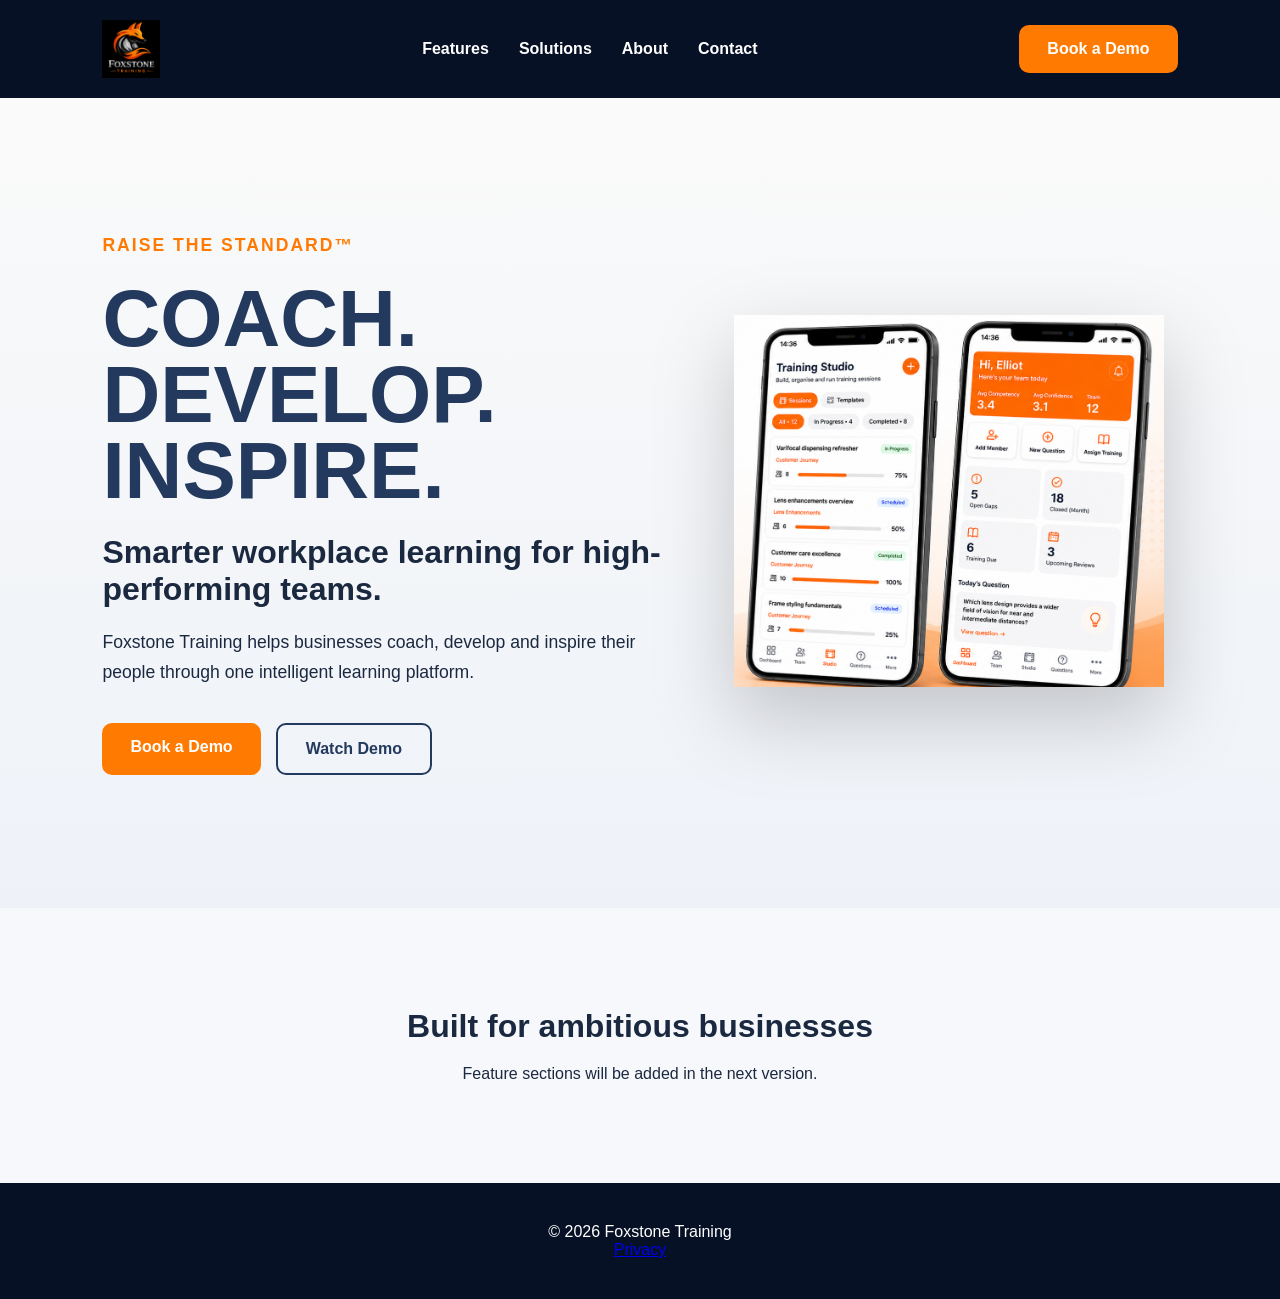
==== commit 32176f8f: "Update index.html" ====
--- a/index.html
+++ b/index.html
@@ -42,6 +42,7 @@
 
 <footer>
 <p>© 2026 Foxstone Training</p>
+  <a href="privacy.html">Privacy</a>
 </footer>
 
 <script src="script.js"></script>
--- a/styles.css
+++ b/styles.css
@@ -1,229 +1,70 @@
-/* ==========================
-   FOXSTONE WEBSITE v1.0
-========================== */
+*{margin:0;padding:0;box-sizing:border-box}
+body{font-family:Arial,sans-serif;background:#f6f8fb;color:#1b2940}
+.header{position:sticky;top:0;display:flex;justify-content:space-between;align-items:center;padding:20px 8%;background:#071126;color:#fff}
+.logo{height:58px}
+nav{display:flex;gap:30px}
+nav a{text-decoration:none;color:#fff;font-weight:600}
+.hero{display:grid;grid-template-columns:1.1fr .9fr;align-items:center;gap:60px;padding:80px 8%;min-height:90vh;background:linear-gradient(#fafafa,#eef2f8)}
+.eyebrow{color:#ff7a00;font-weight:bold;letter-spacing:2px;margin-bottom:20px}
+h1{font-size:5rem;line-height:.95;margin-bottom:25px;color:#23395d}
+h2{font-size:2rem;margin-bottom:20px}
+.hero p{font-size:1.1rem;line-height:1.7;max-width:600px}
+.actions{display:flex;gap:15px;margin-top:35px}
+.btn{padding:15px 28px;border-radius:10px;text-decoration:none;font-weight:bold}
+.primary{background:#ff7a00;color:#fff}
+.secondary{border:2px solid #23395d;color:#23395d}
+.hero-image{text-align:center}
+.hero-image img{max-width:430px;width:100%;filter:drop-shadow(0 30px 40px rgba(0,0,0,.2))}
+.placeholder{text-align:center;padding:100px 8%}
+footer{text-align:center;padding:40px;background:#071126;color:#fff}
+@media(max-width:900px){
+.hero{grid-template-columns:1fr;text-align:center}
+.hero p{margin:auto}
+.actions{justify-content:center}
+nav{display:none}
+}
+.page{
 
-*{
-    margin:0;
-    padding:0;
-    box-sizing:border-box;
-}
+max-width:900px;
 
-body{
-    font-family:Arial, Helvetica, sans-serif;
-    background:#f7f8fb;
-    color:#1c2942;
-}
+margin:150px auto;
 
-img{
-    max-width:100%;
-    display:block;
-}
+padding:0 30px;
 
-/* ==========================
-   HEADER
-========================== */
-
-header{
-    position:fixed;
-    top:0;
-    left:0;
-    width:100%;
-    height:90px;
-    padding:0 7%;
-    display:flex;
-    justify-content:space-between;
-    align-items:center;
-    background:#071126;
-    z-index:1000;
-}
-
-.logo{
-    height:60px;
-}
-
-nav{
-    display:flex;
-    gap:40px;
-}
-
-nav a{
-    color:white;
-    text-decoration:none;
-    font-weight:600;
-    transition:.3s;
-}
-
-nav a:hover{
-    color:#ff7a00;
-}
-
-.demo-btn{
-    background:#ff7a00;
-    color:white;
-    padding:14px 26px;
-    border-radius:10px;
-    text-decoration:none;
-    font-weight:bold;
-    transition:.3s;
-}
-
-.demo-btn:hover{
-    transform:translateY(-3px);
-}
-
-/* ==========================
-   HERO
-========================== */
-
-.hero{
-
-    min-height:100vh;
-
-    padding:150px 7% 80px;
-
-    display:flex;
-
-    justify-content:space-between;
-
-    align-items:center;
-
-    gap:120px;
-
-    background:linear-gradient(
-    180deg,
-    #fafafa 0%,
-    #f2f5fa 100%);
+line-height:1.8;
 
 }
 
-.hero-text{
+.page h1{
 
-    flex:1;
+font-size:3rem;
+
+margin-bottom:30px;
+
+color:#24385f;
 
 }
 
-.tag{
+.page h2{
 
-    color:#ff7a00;
+margin-top:50px;
 
-    font-weight:bold;
+margin-bottom:15px;
 
-    letter-spacing:2px;
-
-    display:block;
-
-    margin-bottom:20px;
+color:#24385f;
 
 }
 
-.hero h1{
+.page ul{
 
-    font-size:5.5rem;
+padding-left:25px;
 
-    line-height:.95;
-
-    color:#24385f;
-
-    margin-bottom:30px;
+margin-top:10px;
 
 }
 
-.hero h2{
+.page li{
 
-    font-size:2rem;
-
-    color:#24385f;
-
-    margin-bottom:25px;
+margin-bottom:10px;
 
 }
-
-.hero p{
-
-    font-size:1.15rem;
-
-    line-height:1.8;
-
-    max-width:560px;
-
-    color:#555;
-
-    margin-bottom:40px;
-
-}
-
-.hero-buttons{
-
-    display:flex;
-
-    gap:20px;
-
-}
-
-.primary-btn{
-
-    background:#ff7a00;
-
-    color:white;
-
-    text-decoration:none;
-
-    padding:16px 32px;
-
-    border-radius:12px;
-
-    font-weight:bold;
-
-    transition:.3s;
-
-}
-
-.primary-btn:hover{
-
-    transform:translateY(-3px);
-
-}
-
-.secondary-btn{
-
-    border:2px solid #24385f;
-
-    color:#24385f;
-
-    text-decoration:none;
-
-    padding:16px 32px;
-
-    border-radius:12px;
-
-    font-weight:bold;
-
-    transition:.3s;
-
-}
-
-.secondary-btn:hover{
-
-    background:#24385f;
-
-    color:white;
-
-}
-
-.hero-image{
-
-    flex:1;
-
-    display:flex;
-
-    justify-content:center;
-
-}
-
-.hero-image img{
-
-    width:360px;
-
-    filter:drop-shadow(0 30px 60px rgba(0,0,0,.20));
-
-}
